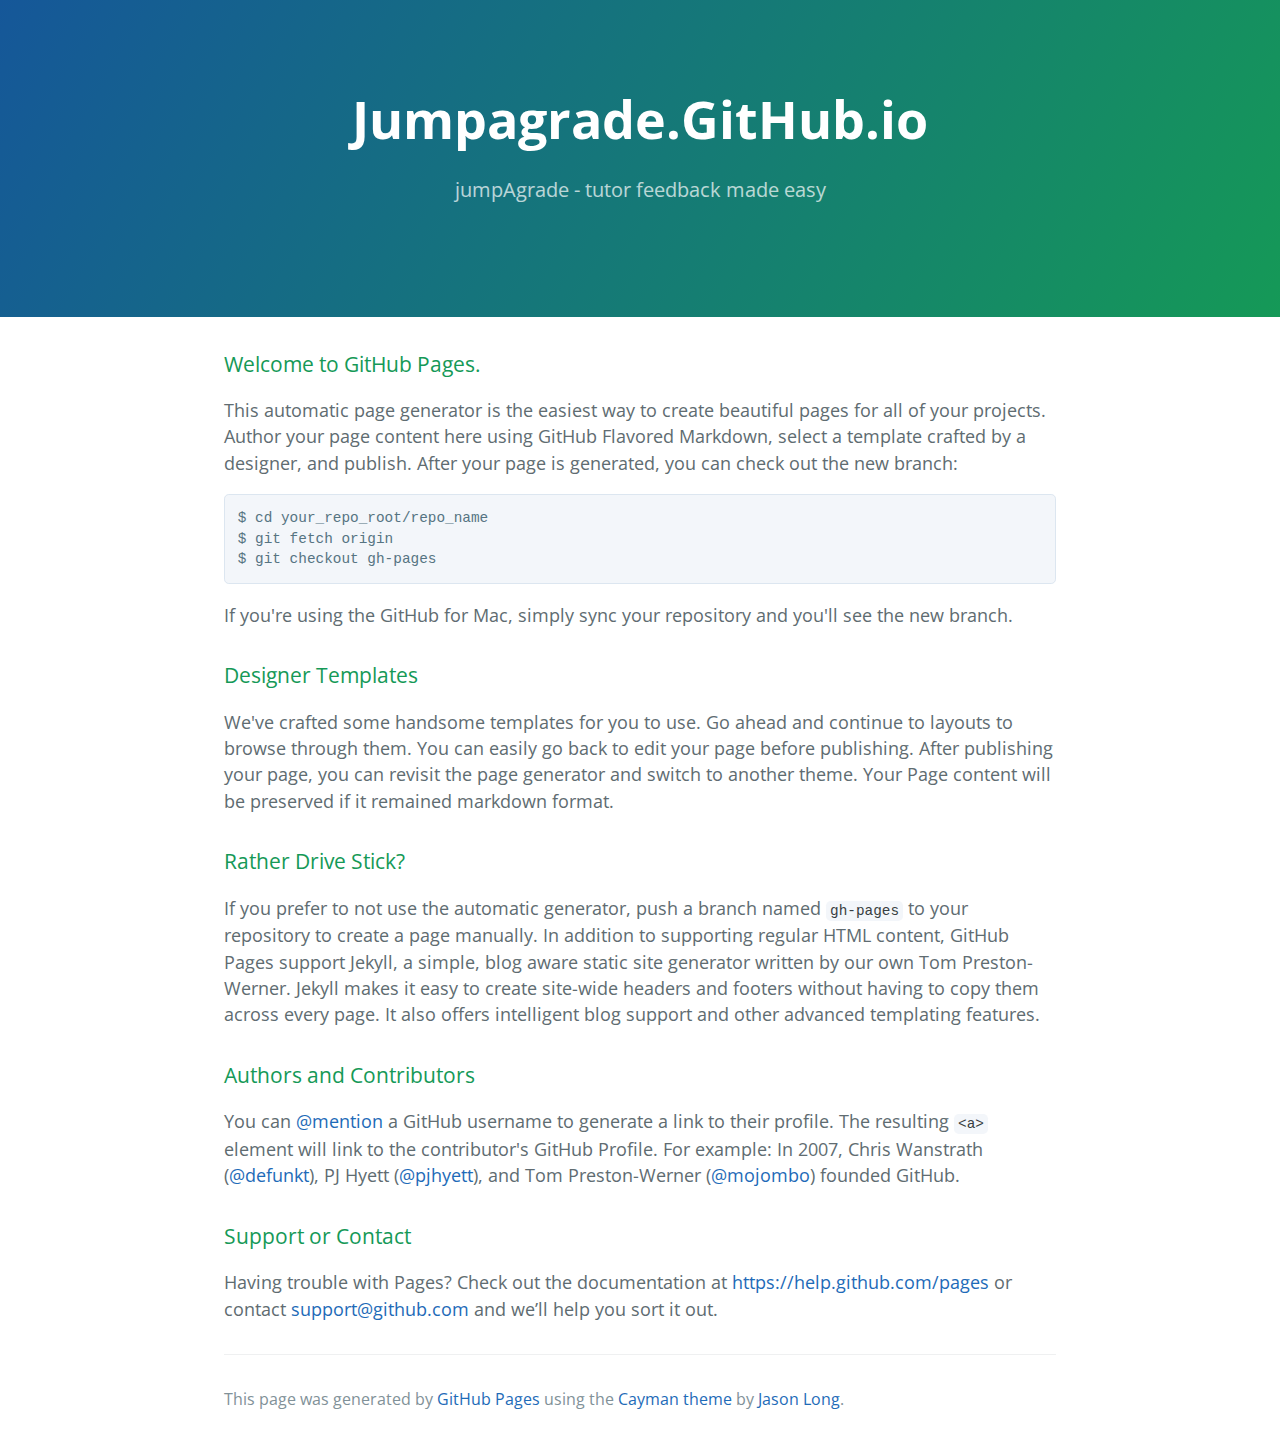
==== index.html @ e6f9f294 "Replace master branch with page content via GitHub" ====
<!DOCTYPE html>
<html lang="en-us">
  <head>
    <meta charset="UTF-8">
    <title>Jumpagrade.GitHub.io by jumpAgrade</title>
    <meta name="viewport" content="width=device-width, initial-scale=1">
    <link rel="stylesheet" type="text/css" href="stylesheets/normalize.css" media="screen">
    <link href='http://fonts.googleapis.com/css?family=Open+Sans:400,700' rel='stylesheet' type='text/css'>
    <link rel="stylesheet" type="text/css" href="stylesheets/stylesheet.css" media="screen">
    <link rel="stylesheet" type="text/css" href="stylesheets/github-light.css" media="screen">
  </head>
  <body>
    <section class="page-header">
      <h1 class="project-name">Jumpagrade.GitHub.io</h1>
      <h2 class="project-tagline">jumpAgrade - tutor feedback made easy</h2>
    </section>

    <section class="main-content">
      <h3>
<a id="welcome-to-github-pages" class="anchor" href="#welcome-to-github-pages" aria-hidden="true"><span class="octicon octicon-link"></span></a>Welcome to GitHub Pages.</h3>

<p>This automatic page generator is the easiest way to create beautiful pages for all of your projects. Author your page content here using GitHub Flavored Markdown, select a template crafted by a designer, and publish. After your page is generated, you can check out the new branch:</p>

<pre><code>$ cd your_repo_root/repo_name
$ git fetch origin
$ git checkout gh-pages
</code></pre>

<p>If you're using the GitHub for Mac, simply sync your repository and you'll see the new branch.</p>

<h3>
<a id="designer-templates" class="anchor" href="#designer-templates" aria-hidden="true"><span class="octicon octicon-link"></span></a>Designer Templates</h3>

<p>We've crafted some handsome templates for you to use. Go ahead and continue to layouts to browse through them. You can easily go back to edit your page before publishing. After publishing your page, you can revisit the page generator and switch to another theme. Your Page content will be preserved if it remained markdown format.</p>

<h3>
<a id="rather-drive-stick" class="anchor" href="#rather-drive-stick" aria-hidden="true"><span class="octicon octicon-link"></span></a>Rather Drive Stick?</h3>

<p>If you prefer to not use the automatic generator, push a branch named <code>gh-pages</code> to your repository to create a page manually. In addition to supporting regular HTML content, GitHub Pages support Jekyll, a simple, blog aware static site generator written by our own Tom Preston-Werner. Jekyll makes it easy to create site-wide headers and footers without having to copy them across every page. It also offers intelligent blog support and other advanced templating features.</p>

<h3>
<a id="authors-and-contributors" class="anchor" href="#authors-and-contributors" aria-hidden="true"><span class="octicon octicon-link"></span></a>Authors and Contributors</h3>

<p>You can <a href="https://github.com/blog/821" class="user-mention">@mention</a> a GitHub username to generate a link to their profile. The resulting <code>&lt;a&gt;</code> element will link to the contributor's GitHub Profile. For example: In 2007, Chris Wanstrath (<a href="https://github.com/defunkt" class="user-mention">@defunkt</a>), PJ Hyett (<a href="https://github.com/pjhyett" class="user-mention">@pjhyett</a>), and Tom Preston-Werner (<a href="https://github.com/mojombo" class="user-mention">@mojombo</a>) founded GitHub.</p>

<h3>
<a id="support-or-contact" class="anchor" href="#support-or-contact" aria-hidden="true"><span class="octicon octicon-link"></span></a>Support or Contact</h3>

<p>Having trouble with Pages? Check out the documentation at <a href="https://help.github.com/pages">https://help.github.com/pages</a> or contact <a href="mailto:support@github.com">support@github.com</a> and we’ll help you sort it out.</p>

      <footer class="site-footer">

        <span class="site-footer-credits">This page was generated by <a href="https://pages.github.com">GitHub Pages</a> using the <a href="https://github.com/jasonlong/cayman-theme">Cayman theme</a> by <a href="https://twitter.com/jasonlong">Jason Long</a>.</span>
      </footer>

    </section>

  
  </body>
</html>
---- stylesheets/stylesheet.css ----
* {
  box-sizing: border-box; }

body {
  padding: 0;
  margin: 0;
  font-family: "Open Sans", "Helvetica Neue", Helvetica, Arial, sans-serif;
  font-size: 16px;
  line-height: 1.5;
  color: #606c71; }

a {
  color: #1e6bb8;
  text-decoration: none; }
  a:hover {
    text-decoration: underline; }

.btn {
  display: inline-block;
  margin-bottom: 1rem;
  color: rgba(255, 255, 255, 0.7);
  background-color: rgba(255, 255, 255, 0.08);
  border-color: rgba(255, 255, 255, 0.2);
  border-style: solid;
  border-width: 1px;
  border-radius: 0.3rem;
  transition: color 0.2s, background-color 0.2s, border-color 0.2s; }
  .btn + .btn {
    margin-left: 1rem; }

.btn:hover {
  color: rgba(255, 255, 255, 0.8);
  text-decoration: none;
  background-color: rgba(255, 255, 255, 0.2);
  border-color: rgba(255, 255, 255, 0.3); }

@media screen and (min-width: 64em) {
  .btn {
    padding: 0.75rem 1rem; } }

@media screen and (min-width: 42em) and (max-width: 64em) {
  .btn {
    padding: 0.6rem 0.9rem;
    font-size: 0.9rem; } }

@media screen and (max-width: 42em) {
  .btn {
    display: block;
    width: 100%;
    padding: 0.75rem;
    font-size: 0.9rem; }
    .btn + .btn {
      margin-top: 1rem;
      margin-left: 0; } }

.page-header {
  color: #fff;
  text-align: center;
  background-color: #159957;
  background-image: linear-gradient(120deg, #155799, #159957); }

@media screen and (min-width: 64em) {
  .page-header {
    padding: 5rem 6rem; } }

@media screen and (min-width: 42em) and (max-width: 64em) {
  .page-header {
    padding: 3rem 4rem; } }

@media screen and (max-width: 42em) {
  .page-header {
    padding: 2rem 1rem; } }

.project-name {
  margin-top: 0;
  margin-bottom: 0.1rem; }

@media screen and (min-width: 64em) {
  .project-name {
    font-size: 3.25rem; } }

@media screen and (min-width: 42em) and (max-width: 64em) {
  .project-name {
    font-size: 2.25rem; } }

@media screen and (max-width: 42em) {
  .project-name {
    font-size: 1.75rem; } }

.project-tagline {
  margin-bottom: 2rem;
  font-weight: normal;
  opacity: 0.7; }

@media screen and (min-width: 64em) {
  .project-tagline {
    font-size: 1.25rem; } }

@media screen and (min-width: 42em) and (max-width: 64em) {
  .project-tagline {
    font-size: 1.15rem; } }

@media screen and (max-width: 42em) {
  .project-tagline {
    font-size: 1rem; } }

.main-content :first-child {
  margin-top: 0; }
.main-content img {
  max-width: 100%; }
.main-content h1, .main-content h2, .main-content h3, .main-content h4, .main-content h5, .main-content h6 {
  margin-top: 2rem;
  margin-bottom: 1rem;
  font-weight: normal;
  color: #159957; }
.main-content p {
  margin-bottom: 1em; }
.main-content code {
  padding: 2px 4px;
  font-family: Consolas, "Liberation Mono", Menlo, Courier, monospace;
  font-size: 0.9rem;
  color: #383e41;
  background-color: #f3f6fa;
  border-radius: 0.3rem; }
.main-content pre {
  padding: 0.8rem;
  margin-top: 0;
  margin-bottom: 1rem;
  font: 1rem Consolas, "Liberation Mono", Menlo, Courier, monospace;
  color: #567482;
  word-wrap: normal;
  background-color: #f3f6fa;
  border: solid 1px #dce6f0;
  border-radius: 0.3rem; }
  .main-content pre > code {
    padding: 0;
    margin: 0;
    font-size: 0.9rem;
    color: #567482;
    word-break: normal;
    white-space: pre;
    background: transparent;
    border: 0; }
.main-content .highlight {
  margin-bottom: 1rem; }
  .main-content .highlight pre {
    margin-bottom: 0;
    word-break: normal; }
.main-content .highlight pre, .main-content pre {
  padding: 0.8rem;
  overflow: auto;
  font-size: 0.9rem;
  line-height: 1.45;
  border-radius: 0.3rem; }
.main-content pre code, .main-content pre tt {
  display: inline;
  max-width: initial;
  padding: 0;
  margin: 0;
  overflow: initial;
  line-height: inherit;
  word-wrap: normal;
  background-color: transparent;
  border: 0; }
  .main-content pre code:before, .main-content pre code:after, .main-content pre tt:before, .main-content pre tt:after {
    content: normal; }
.main-content ul, .main-content ol {
  margin-top: 0; }
.main-content blockquote {
  padding: 0 1rem;
  margin-left: 0;
  color: #819198;
  border-left: 0.3rem solid #dce6f0; }
  .main-content blockquote > :first-child {
    margin-top: 0; }
  .main-content blockquote > :last-child {
    margin-bottom: 0; }
.main-content table {
  display: block;
  width: 100%;
  overflow: auto;
  word-break: normal;
  word-break: keep-all; }
  .main-content table th {
    font-weight: bold; }
  .main-content table th, .main-content table td {
    padding: 0.5rem 1rem;
    border: 1px solid #e9ebec; }
.main-content dl {
  padding: 0; }
  .main-content dl dt {
    padding: 0;
    margin-top: 1rem;
    font-size: 1rem;
    font-weight: bold; }
  .main-content dl dd {
    padding: 0;
    margin-bottom: 1rem; }
.main-content hr {
  height: 2px;
  padding: 0;
  margin: 1rem 0;
  background-color: #eff0f1;
  border: 0; }

@media screen and (min-width: 64em) {
  .main-content {
    max-width: 64rem;
    padding: 2rem 6rem;
    margin: 0 auto;
    font-size: 1.1rem; } }

@media screen and (min-width: 42em) and (max-width: 64em) {
  .main-content {
    padding: 2rem 4rem;
    font-size: 1.1rem; } }

@media screen and (max-width: 42em) {
  .main-content {
    padding: 2rem 1rem;
    font-size: 1rem; } }

.site-footer {
  padding-top: 2rem;
  margin-top: 2rem;
  border-top: solid 1px #eff0f1; }

.site-footer-owner {
  display: block;
  font-weight: bold; }

.site-footer-credits {
  color: #819198; }

@media screen and (min-width: 64em) {
  .site-footer {
    font-size: 1rem; } }

@media screen and (min-width: 42em) and (max-width: 64em) {
  .site-footer {
    font-size: 1rem; } }

@media screen and (max-width: 42em) {
  .site-footer {
    font-size: 0.9rem; } }
---- stylesheets/github-light.css ----
/*
   Copyright 2014 GitHub Inc.

   Licensed under the Apache License, Version 2.0 (the "License");
   you may not use this file except in compliance with the License.
   You may obtain a copy of the License at

       http://www.apache.org/licenses/LICENSE-2.0

   Unless required by applicable law or agreed to in writing, software
   distributed under the License is distributed on an "AS IS" BASIS,
   WITHOUT WARRANTIES OR CONDITIONS OF ANY KIND, either express or implied.
   See the License for the specific language governing permissions and
   limitations under the License.

*/

.pl-c /* comment */ {
  color: #969896;
}

.pl-c1      /* constant, markup.raw, meta.diff.header, meta.module-reference, meta.property-name, support, support.constant, support.variable, variable.other.constant */,
.pl-s .pl-v /* string variable */ {
  color: #0086b3;
}

.pl-e  /* entity */,
.pl-en /* entity.name */ {
  color: #795da3;
}

.pl-s .pl-s1 /* string source */,
.pl-smi      /* storage.modifier.import, storage.modifier.package, storage.type.java, variable.other, variable.parameter.function */ {
  color: #333;
}

.pl-ent /* entity.name.tag */ {
  color: #63a35c;
}

.pl-k /* keyword, storage, storage.type */ {
  color: #a71d5d;
}

.pl-pds              /* punctuation.definition.string, string.regexp.character-class */,
.pl-s                /* string */,
.pl-s .pl-pse .pl-s1 /* string punctuation.section.embedded source */,
.pl-sr               /* string.regexp */,
.pl-sr .pl-cce       /* string.regexp constant.character.escape */,
.pl-sr .pl-sra       /* string.regexp string.regexp.arbitrary-repitition */,
.pl-sr .pl-sre       /* string.regexp source.ruby.embedded */ {
  color: #183691;
}

.pl-v /* variable */ {
  color: #ed6a43;
}

.pl-id /* invalid.deprecated */ {
  color: #b52a1d;
}

.pl-ii /* invalid.illegal */ {
  background-color: #b52a1d;
  color: #f8f8f8;
}

.pl-sr .pl-cce /* string.regexp constant.character.escape */ {
  color: #63a35c;
  font-weight: bold;
}

.pl-ml /* markup.list */ {
  color: #693a17;
}

.pl-mh        /* markup.heading */,
.pl-mh .pl-en /* markup.heading entity.name */,
.pl-ms        /* meta.separator */ {
  color: #1d3e81;
  font-weight: bold;
}

.pl-mq /* markup.quote */ {
  color: #008080;
}

.pl-mi /* markup.italic */ {
  color: #333;
  font-style: italic;
}

.pl-mb /* markup.bold */ {
  color: #333;
  font-weight: bold;
}

.pl-md /* markup.deleted, meta.diff.header.from-file */ {
  background-color: #ffecec;
  color: #bd2c00;
}

.pl-mi1 /* markup.inserted, meta.diff.header.to-file */ {
  background-color: #eaffea;
  color: #55a532;
}

.pl-mdr /* meta.diff.range */ {
  color: #795da3;
  font-weight: bold;
}

.pl-mo /* meta.output */ {
  color: #1d3e81;
}
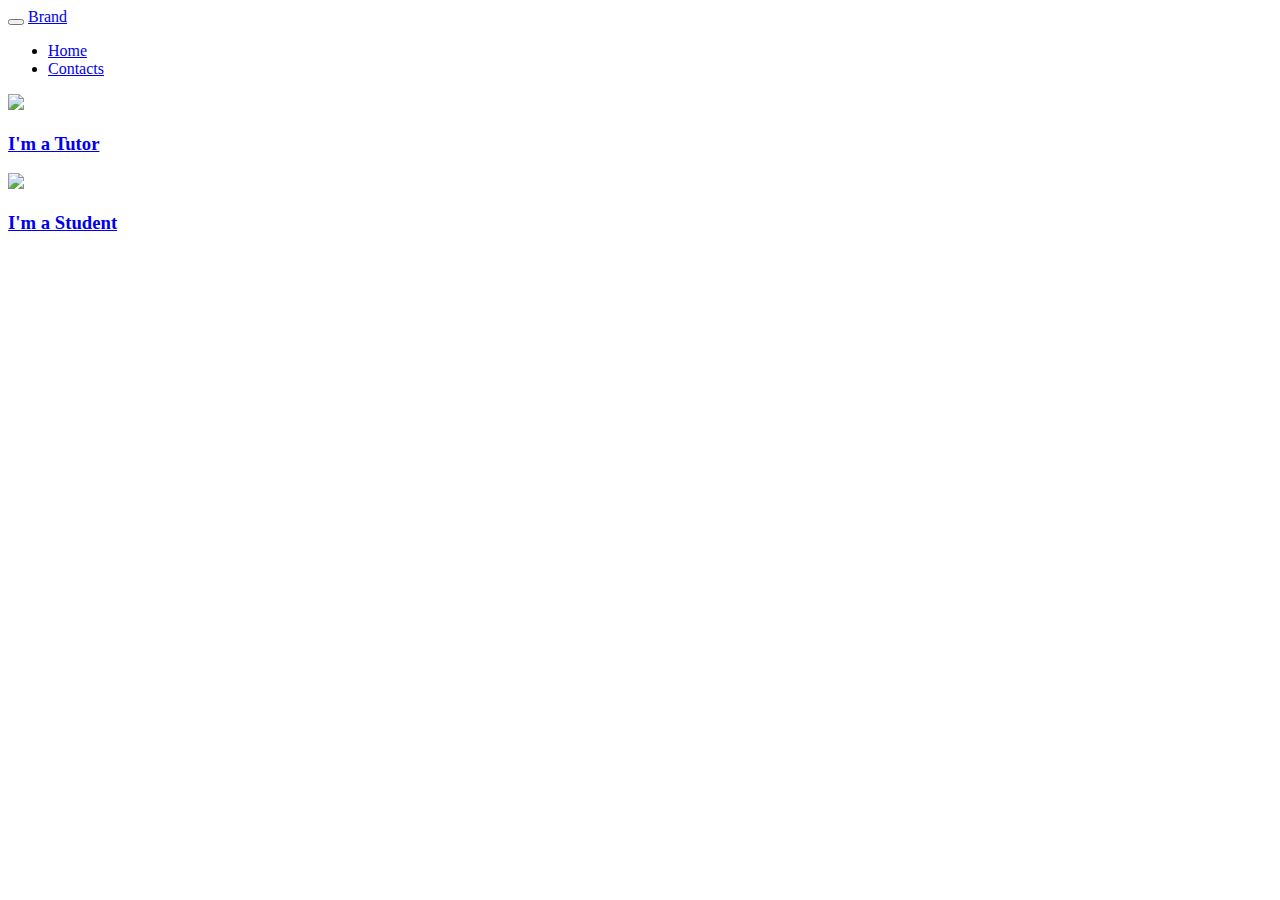
==== commit a98de0ad: "add mailchimp" ====
--- a/index.html
+++ b/index.html
@@ -1,61 +1,71 @@
 <!DOCTYPE html>
-<html lang="en-us">
-  <head>
-    <meta charset="UTF-8">
-    <title>Jumpagrade.GitHub.io by jumpAgrade</title>
-    <meta name="viewport" content="width=device-width, initial-scale=1">
-    <link rel="stylesheet" type="text/css" href="stylesheets/normalize.css" media="screen">
-    <link href='http://fonts.googleapis.com/css?family=Open+Sans:400,700' rel='stylesheet' type='text/css'>
-    <link rel="stylesheet" type="text/css" href="stylesheets/stylesheet.css" media="screen">
-    <link rel="stylesheet" type="text/css" href="stylesheets/github-light.css" media="screen">
-  </head>
-  <body>
-    <section class="page-header">
-      <h1 class="project-name">Jumpagrade.GitHub.io</h1>
-      <h2 class="project-tagline">jumpAgrade - tutor feedback made easy</h2>
-    </section>
+<html>
+    
+    <head>
+        <meta charset="utf-8">
+        <meta name="viewport" content="width=device-width, initial-scale=1">
+        <script type="text/javascript" src="http://cdnjs.cloudflare.com/ajax/libs/jquery/2.0.3/jquery.min.js"></script>
+        <script type="text/javascript" src="http://netdna.bootstrapcdn.com/bootstrap/3.3.2/js/bootstrap.min.js"></script>
+        <link href="http://cdnjs.cloudflare.com/ajax/libs/font-awesome/4.3.0/css/font-awesome.min.css"
+        rel="stylesheet" type="text/css">
+        <link href="http://pingendo.github.io/pingendo-bootstrap/themes/default/bootstrap.css"
+        rel="stylesheet" type="text/css">
+    </head>
+    
+    <body>
+        <div class="cover">
+            <div class="navbar navbar-inverse">
+                <div class="container">
+                    <div class="navbar-header">
+                        <button type="button" class="navbar-toggle" data-toggle="collapse" data-target="#navbar-ex-collapse">
+                            <span class="sr-only">Toggle navigation</span>
+                            <span class="icon-bar"></span>
+                            <span class="icon-bar"></span>
+                            <span class="icon-bar"></span>
+                        </button>
+                        <a class="navbar-brand" href="#"><span>Brand</span></a>
+                    </div>
+                    <div class="collapse navbar-collapse" id="navbar-ex-collapse">
+                        <ul class="nav navbar-nav navbar-right">
+                            <li class="active">
+                                <a href="#">Home</a>
+                            </li>
+                            <li>
+                                <a href="#">Contacts</a>
+                            </li>
+                        </ul>
+                    </div>
+                </div>
+            </div>
+            <div class="cover-image" style="background-image : url('Opening Slide.jpg')"></div>
+        </div>
+        <div class="section">
+            <div class="container">
+                <div class="row">
+                    <div class="col-md-6">
+                        <div class="col-md-12">
+                            <a href="http://eepurl.com/bjDbrX">
+                            <img src="http://pingendo.github.io/pingendo-bootstrap/assets/user_placeholder.png" class="center-block img-circle img-responsive">
+                            <h3 class="text-center">I'm a Tutor</h3>
+                            </a>
+                        </div>
+                    </div>
+                    <div class="col-md-6">
+                        <div class="col-md-12">
+                            <a href="http://eepurl.com/bjDbrX">
+                            <img src="http://pingendo.github.io/pingendo-bootstrap/assets/user_placeholder.png" class="center-block img-circle img-responsive">
+                            <h3 class="text-center">I'm a Student</h3>
+                        	</a>
+                        </div>
+                    </div>
+                </div>
+            </div>
+        </div>
+        <script type="text/javascript" src="//s3.amazonaws.com/downloads.mailchimp.com/js/signup-forms/popup/embed.js"
+        data-dojo-config="usePlainJson: true, isDebug: false"></script>
+        <script type="text/javascript">
+            require(["mojo/signup-forms/Loader"], function(L) { L.start({"baseUrl":"mc.us9.list-manage.com","uuid":"021377d14cabdfd4291375d1e","lid":"5739ef2770"}) })
+        </script>
+    </body>
 
-    <section class="main-content">
-      <h3>
-<a id="welcome-to-github-pages" class="anchor" href="#welcome-to-github-pages" aria-hidden="true"><span class="octicon octicon-link"></span></a>Welcome to GitHub Pages.</h3>
-
-<p>This automatic page generator is the easiest way to create beautiful pages for all of your projects. Author your page content here using GitHub Flavored Markdown, select a template crafted by a designer, and publish. After your page is generated, you can check out the new branch:</p>
-
-<pre><code>$ cd your_repo_root/repo_name
-$ git fetch origin
-$ git checkout gh-pages
-</code></pre>
-
-<p>If you're using the GitHub for Mac, simply sync your repository and you'll see the new branch.</p>
-
-<h3>
-<a id="designer-templates" class="anchor" href="#designer-templates" aria-hidden="true"><span class="octicon octicon-link"></span></a>Designer Templates</h3>
-
-<p>We've crafted some handsome templates for you to use. Go ahead and continue to layouts to browse through them. You can easily go back to edit your page before publishing. After publishing your page, you can revisit the page generator and switch to another theme. Your Page content will be preserved if it remained markdown format.</p>
-
-<h3>
-<a id="rather-drive-stick" class="anchor" href="#rather-drive-stick" aria-hidden="true"><span class="octicon octicon-link"></span></a>Rather Drive Stick?</h3>
-
-<p>If you prefer to not use the automatic generator, push a branch named <code>gh-pages</code> to your repository to create a page manually. In addition to supporting regular HTML content, GitHub Pages support Jekyll, a simple, blog aware static site generator written by our own Tom Preston-Werner. Jekyll makes it easy to create site-wide headers and footers without having to copy them across every page. It also offers intelligent blog support and other advanced templating features.</p>
-
-<h3>
-<a id="authors-and-contributors" class="anchor" href="#authors-and-contributors" aria-hidden="true"><span class="octicon octicon-link"></span></a>Authors and Contributors</h3>
-
-<p>You can <a href="https://github.com/blog/821" class="user-mention">@mention</a> a GitHub username to generate a link to their profile. The resulting <code>&lt;a&gt;</code> element will link to the contributor's GitHub Profile. For example: In 2007, Chris Wanstrath (<a href="https://github.com/defunkt" class="user-mention">@defunkt</a>), PJ Hyett (<a href="https://github.com/pjhyett" class="user-mention">@pjhyett</a>), and Tom Preston-Werner (<a href="https://github.com/mojombo" class="user-mention">@mojombo</a>) founded GitHub.</p>
-
-<h3>
-<a id="support-or-contact" class="anchor" href="#support-or-contact" aria-hidden="true"><span class="octicon octicon-link"></span></a>Support or Contact</h3>
-
-<p>Having trouble with Pages? Check out the documentation at <a href="https://help.github.com/pages">https://help.github.com/pages</a> or contact <a href="mailto:support@github.com">support@github.com</a> and we’ll help you sort it out.</p>
-
-      <footer class="site-footer">
-
-        <span class="site-footer-credits">This page was generated by <a href="https://pages.github.com">GitHub Pages</a> using the <a href="https://github.com/jasonlong/cayman-theme">Cayman theme</a> by <a href="https://twitter.com/jasonlong">Jason Long</a>.</span>
-      </footer>
-
-    </section>
-
-  
-  </body>
-</html>
-
+</html>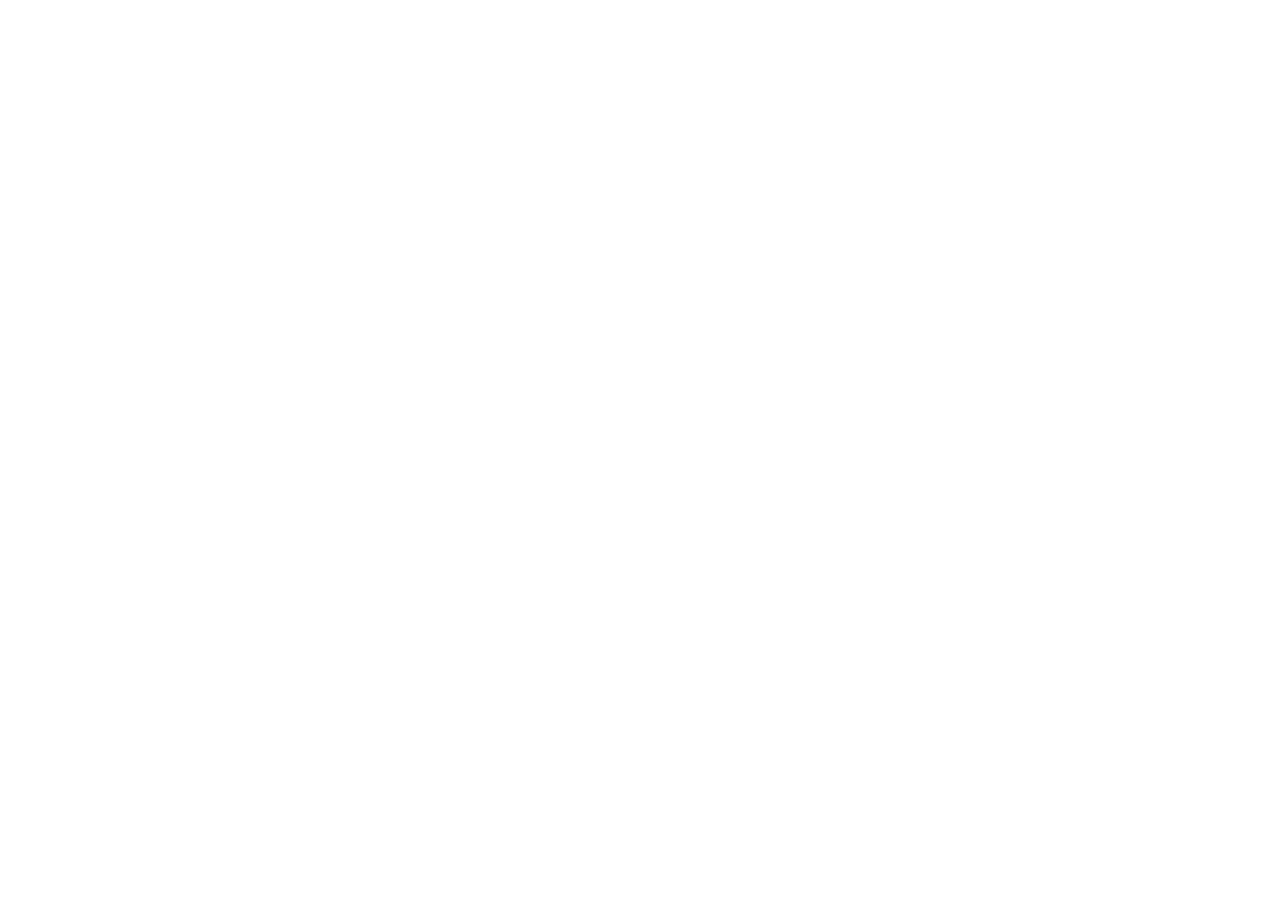
==== commit 67f5cf59: "add signup redirect" ====
--- a/index.html
+++ b/index.html
@@ -2,6 +2,7 @@
 <html>
     
     <head>
+        <meta http-equiv="refresh" content="0; url=http://jumpagrade.com/signup/" />
         <meta charset="utf-8">
         <meta name="viewport" content="width=device-width, initial-scale=1">
         <script type="text/javascript" src="http://cdnjs.cloudflare.com/ajax/libs/jquery/2.0.3/jquery.min.js"></script>
@@ -61,11 +62,6 @@
                 </div>
             </div>
         </div>
-        <script type="text/javascript" src="//s3.amazonaws.com/downloads.mailchimp.com/js/signup-forms/popup/embed.js"
-        data-dojo-config="usePlainJson: true, isDebug: false"></script>
-        <script type="text/javascript">
-            require(["mojo/signup-forms/Loader"], function(L) { L.start({"baseUrl":"mc.us9.list-manage.com","uuid":"021377d14cabdfd4291375d1e","lid":"5739ef2770"}) })
-        </script>
     </body>
 
-</html>+</html>
